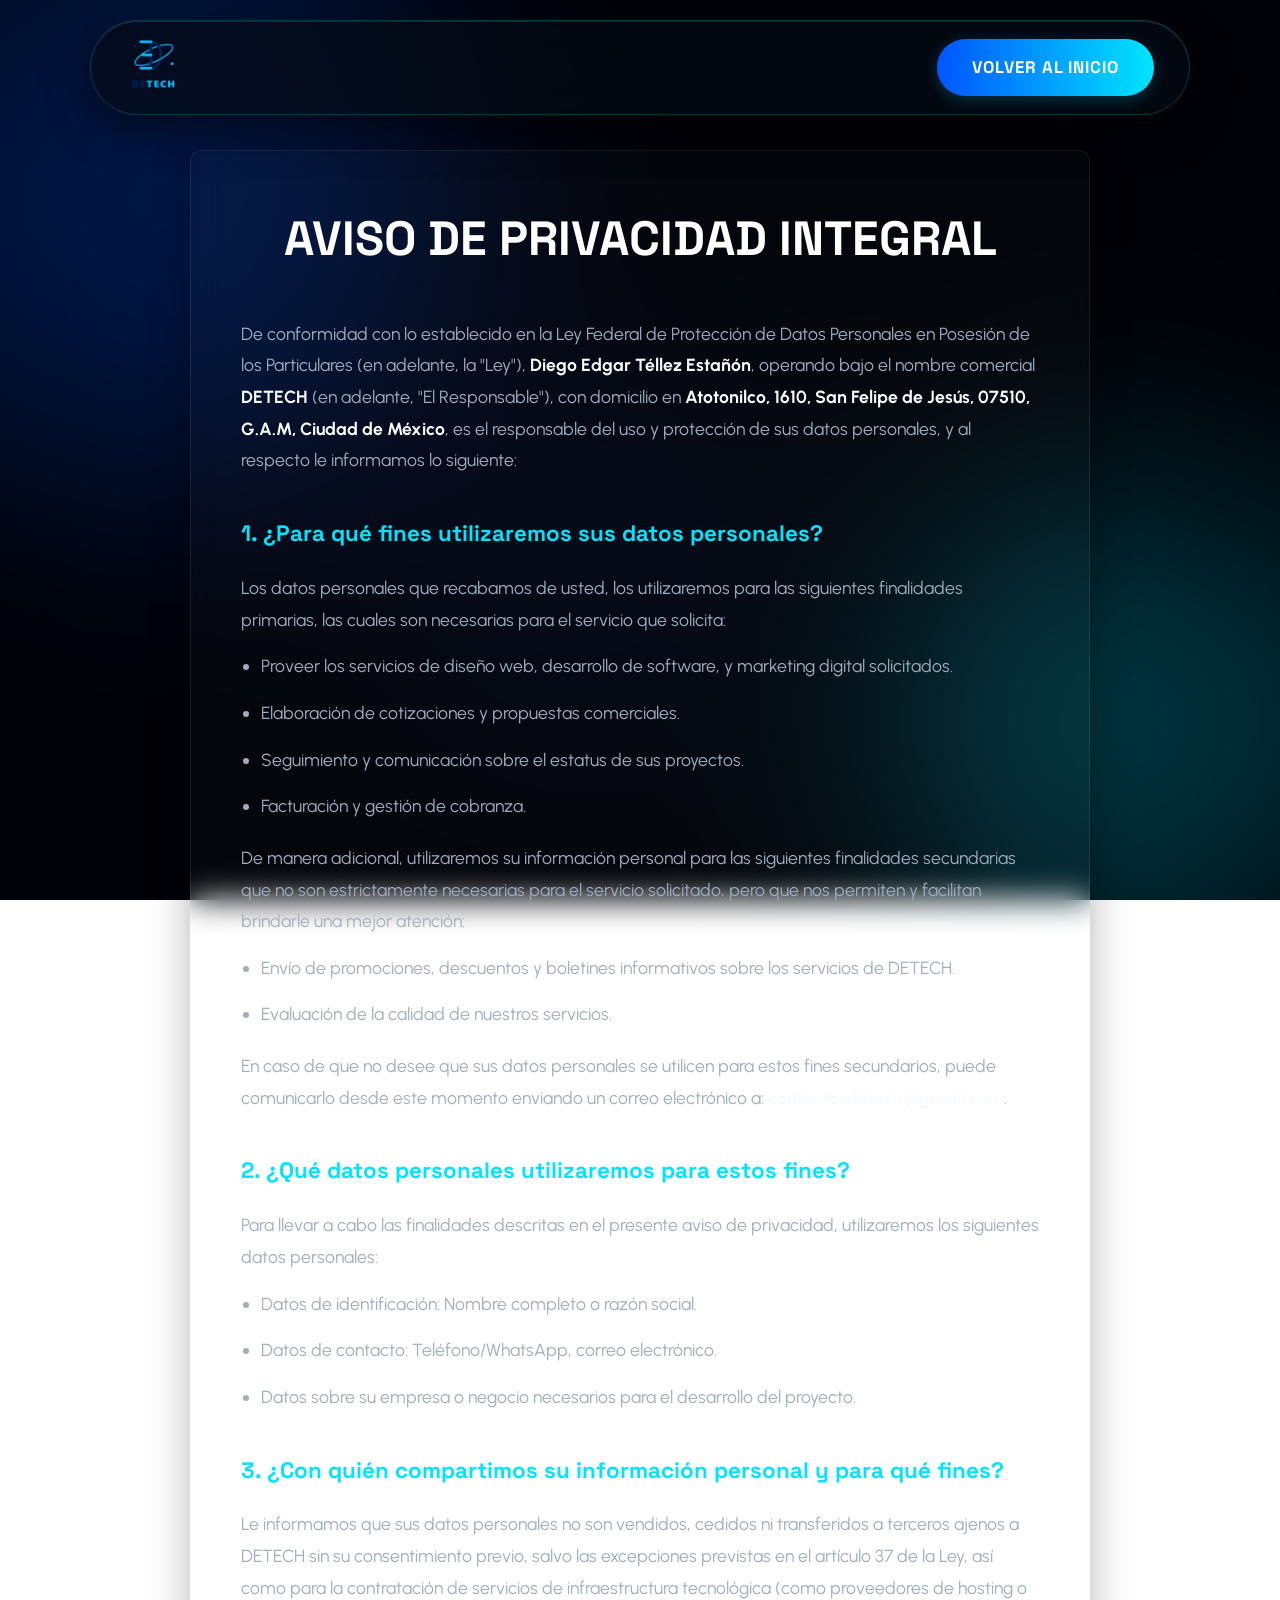
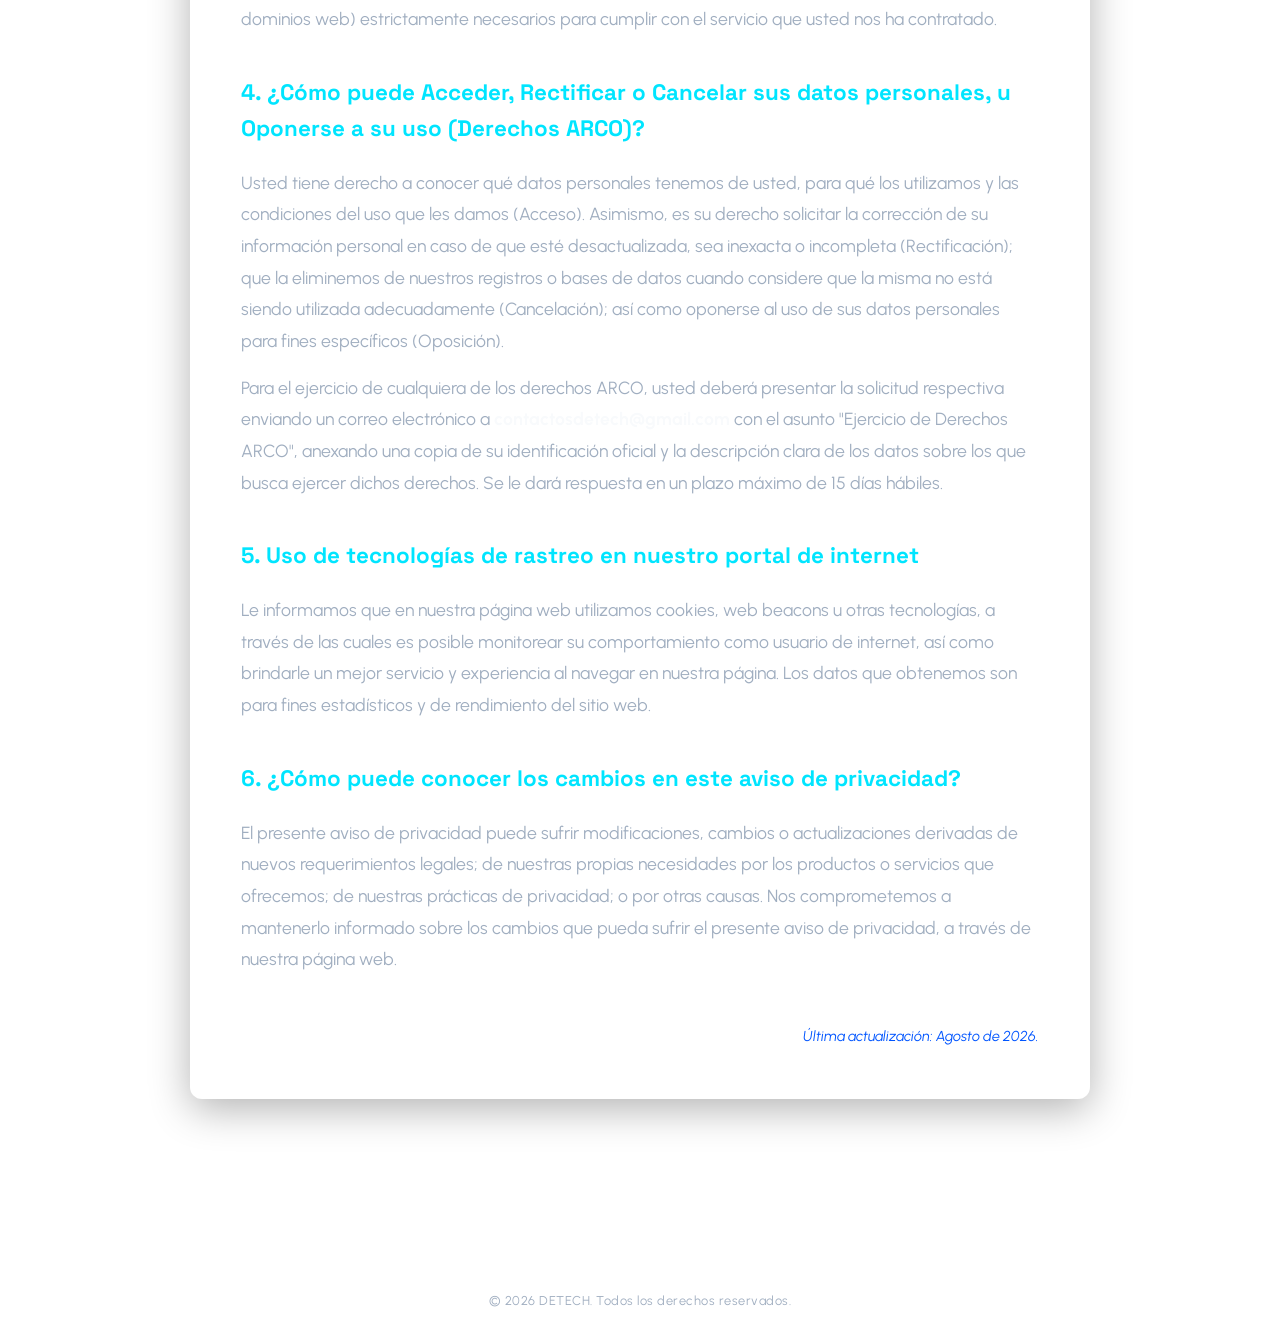
==== privacidad.html @ 60c52a2c "Aviso de Privacidad, Terminos y Condiciones" ====
<!DOCTYPE html>
<html lang="es">

<head>
    <link rel="icon" type="image/png" href="assets/favicon-32x32.png">
    <meta charset="UTF-8">
    <meta name="viewport" content="width=device-width, initial-scale=1.0, maximum-scale=1.0, user-scalable=no">
    <title>Aviso de Privacidad | DETECH</title>
    <link rel="stylesheet" href="style.css">
    <link
        href="https://fonts.googleapis.com/css2?family=JetBrains+Mono:wght@400;700&family=Space+Grotesk:wght@300;500;700&family=Urbanist:wght@300;400;600;700;800&display=swap"
        rel="stylesheet">
    <style>
        /* Estilos específicos para páginas legales para mantener el diseño limpio */
        .legal-section {
            padding: 150px 5% 100px 5%;
            min-height: 100vh;
        }

        .legal-content {
            max-width: 900px;
            margin: 0 auto;
            padding: 50px;
        }

        .legal-content h1 {
            font-size: clamp(2rem, 4vw, 3rem);
            margin-bottom: 40px;
            color: #ffffff;
            text-align: center;
        }

        .legal-content h2 {
            font-size: 1.4rem;
            color: var(--brand-cyan);
            margin-top: 40px;
            margin-bottom: 20px;
            font-family: var(--font-head);
        }

        .legal-content p,
        .legal-content li {
            font-size: 1.1rem;
            color: var(--text-muted);
            margin-bottom: 15px;
            line-height: 1.8;
        }

        .legal-content ul {
            padding-left: 20px;
            margin-bottom: 20px;
        }

        .legal-content strong {
            color: var(--text-primary);
        }

        .last-update {
            margin-top: 50px;
            font-style: italic;
            text-align: right;
            font-size: 0.9rem;
            color: var(--brand-blue);
        }
    </style>
</head>

<body>
    <!-- Fondo Global Glassmorphism Negro y Azul Neón -->
    <div class="global-glass-bg">
        <div class="glass-orb orb-1"></div>
        <div class="glass-orb orb-2"></div>
        <div class="glass-orb orb-3"></div>
    </div>
    <div class="glass-overlay"></div>

    <!-- Navegación Simplificada -->
    <header id="navbar" class="scrolled">
        <div class="nav-container">
            <a href="index.html" class="logo">
                <img src="assets/LOGO-DETECH.png" alt="DETECH Logo" id="logo-img">
            </a>
            <a href="index.html" class="btn-contact">VOLVER AL INICIO</a>
        </div>
    </header>

    <main>
        <section class="legal-section">
            <div class="legal-content glass-panel reveal active">
                <h1>AVISO DE PRIVACIDAD INTEGRAL</h1>

                <p>De conformidad con lo establecido en la Ley Federal de Protección de Datos Personales en Posesión de
                    los Particulares (en adelante, la "Ley"), <strong>Diego Edgar Téllez Estañón</strong>, operando bajo
                    el nombre comercial <strong>DETECH</strong> (en adelante, "El Responsable"), con domicilio en
                    <strong>Atotonilco, 1610, San Felipe de Jesús, 07510, G.A.M, Ciudad de México</strong>, es el
                    responsable del uso y protección de sus datos personales, y al respecto le informamos lo siguiente:
                </p>

                <h2>1. ¿Para qué fines utilizaremos sus datos personales?</h2>
                <p>Los datos personales que recabamos de usted, los utilizaremos para las siguientes finalidades
                    primarias, las cuales son necesarias para el servicio que solicita:</p>
                <ul>
                    <li>Proveer los servicios de diseño web, desarrollo de software, y marketing digital solicitados.
                    </li>
                    <li>Elaboración de cotizaciones y propuestas comerciales.</li>
                    <li>Seguimiento y comunicación sobre el estatus de sus proyectos.</li>
                    <li>Facturación y gestión de cobranza.</li>
                </ul>
                <p>De manera adicional, utilizaremos su información personal para las siguientes finalidades secundarias
                    que no son estrictamente necesarias para el servicio solicitado, pero que nos permiten y facilitan
                    brindarle una mejor atención:</p>
                <ul>
                    <li>Envío de promociones, descuentos y boletines informativos sobre los servicios de DETECH.</li>
                    <li>Evaluación de la calidad de nuestros servicios.</li>
                </ul>
                <p>En caso de que no desee que sus datos personales se utilicen para estos fines secundarios, puede
                    comunicarlo desde este momento enviando un correo electrónico a:
                    <strong>contactosdetech@gmail.com</strong>.</p>

                <h2>2. ¿Qué datos personales utilizaremos para estos fines?</h2>
                <p>Para llevar a cabo las finalidades descritas en el presente aviso de privacidad, utilizaremos los
                    siguientes datos personales:</p>
                <ul>
                    <li>Datos de identificación: Nombre completo o razón social.</li>
                    <li>Datos de contacto: Teléfono/WhatsApp, correo electrónico.</li>
                    <li>Datos sobre su empresa o negocio necesarios para el desarrollo del proyecto.</li>
                </ul>

                <h2>3. ¿Con quién compartimos su información personal y para qué fines?</h2>
                <p>Le informamos que sus datos personales no son vendidos, cedidos ni transferidos a terceros ajenos a
                    DETECH sin su consentimiento previo, salvo las excepciones previstas en el artículo 37 de la Ley,
                    así como para la contratación de servicios de infraestructura tecnológica (como proveedores de
                    hosting o dominios web) estrictamente necesarios para cumplir con el servicio que usted nos ha
                    contratado.</p>

                <h2>4. ¿Cómo puede Acceder, Rectificar o Cancelar sus datos personales, u Oponerse a su uso (Derechos
                    ARCO)?</h2>
                <p>Usted tiene derecho a conocer qué datos personales tenemos de usted, para qué los utilizamos y las
                    condiciones del uso que les damos (Acceso). Asimismo, es su derecho solicitar la corrección de su
                    información personal en caso de que esté desactualizada, sea inexacta o incompleta (Rectificación);
                    que la eliminemos de nuestros registros o bases de datos cuando considere que la misma no está
                    siendo utilizada adecuadamente (Cancelación); así como oponerse al uso de sus datos personales para
                    fines específicos (Oposición).</p>
                <p>Para el ejercicio de cualquiera de los derechos ARCO, usted deberá presentar la solicitud respectiva
                    enviando un correo electrónico a <strong>contactosdetech@gmail.com</strong> con el asunto "Ejercicio
                    de Derechos ARCO", anexando una copia de su identificación oficial y la descripción clara de los
                    datos sobre los que busca ejercer dichos derechos. Se le dará respuesta en un plazo máximo de 15
                    días hábiles.</p>

                <h2>5. Uso de tecnologías de rastreo en nuestro portal de internet</h2>
                <p>Le informamos que en nuestra página web utilizamos cookies, web beacons u otras tecnologías, a través
                    de las cuales es posible monitorear su comportamiento como usuario de internet, así como brindarle
                    un mejor servicio y experiencia al navegar en nuestra página. Los datos que obtenemos son para fines
                    estadísticos y de rendimiento del sitio web.</p>

                <h2>6. ¿Cómo puede conocer los cambios en este aviso de privacidad?</h2>
                <p>El presente aviso de privacidad puede sufrir modificaciones, cambios o actualizaciones derivadas de
                    nuevos requerimientos legales; de nuestras propias necesidades por los productos o servicios que
                    ofrecemos; de nuestras prácticas de privacidad; o por otras causas. Nos comprometemos a mantenerlo
                    informado sobre los cambios que pueda sufrir el presente aviso de privacidad, a través de nuestra
                    página web.</p>

                <div class="last-update">Última actualización: Agosto de 2026.</div>
            </div>
        </section>
    </main>

    <footer class="site-footer">
        <div class="container footer-container">
            <div class="footer-copy">
                <p>&copy; 2026 DETECH. Todos los derechos reservados.</p>
            </div>
        </div>
    </footer>
</body>

</html>
---- style.css ----
:root {
    /* Paleta */
    --bg-main: #010308;
    --bg-secondary: transparent;
    --bg-glass: rgba(5, 10, 20, 0.6);
    --brand-cyan: #00e5ff;
    --brand-blue: #0055ff;
    --text-primary: #f8fafc;
    --text-muted: #a0aec0;

    /* Tipografías Modernas y Tecnológicas */
    --font-ui: 'Urbanist', system-ui, sans-serif;
    --font-head: 'Space Grotesk', sans-serif;
    --font-code: 'JetBrains Mono', monospace;

    --ease-out-expo: cubic-bezier(0.16, 1, 0.3, 1);
}

* {
    margin: 0;
    padding: 0;
    box-sizing: border-box;
}

html {
    scroll-behavior: smooth;
    overflow-x: hidden;
}

body {
    background-color: transparent;
    color: var(--text-primary);
    font-family: var(--font-ui);
    font-weight: 400;
    line-height: 1.6;
    overflow-x: hidden;
    width: 100vw;
    max-width: 100%;
}

/* Tipografía de Encabezados */
h1,
h2,
h3,
.nav-links a,
.btn-contact,
.logo,
.badge,
.stat-number {
    font-family: var(--font-head);
}

/* =========================================
   FONDO GLOBAL GLASSMORPHISM NEÓN
   ========================================= */
.global-glass-bg {
    position: fixed;
    top: 0;
    left: 0;
    width: 100vw;
    height: 100vh;
    background-color: #010308;
    z-index: -2;
    overflow: hidden;
}

.glass-orb {
    position: absolute;
    border-radius: 50%;
    filter: blur(120px);
    opacity: 0.5;
    animation: orbFloat 15s infinite alternate ease-in-out;
}

.orb-1 {
    width: 45vw;
    height: 45vw;
    background-color: var(--brand-blue);
    top: -10%;
    left: -10%;
}

.orb-2 {
    width: 35vw;
    height: 35vw;
    background-color: var(--brand-cyan);
    bottom: -5%;
    right: -5%;
    animation-delay: -5s;
}

.orb-3 {
    width: 30vw;
    height: 30vw;
    background-color: #001a4d;
    top: 40%;
    left: 30%;
    animation-delay: -10s;
}

@keyframes orbFloat {
    0% {
        transform: translate(0, 0) scale(1);
    }

    100% {
        transform: translate(15%, 15%) scale(1.1);
    }
}

.glass-overlay {
    position: fixed;
    inset: 0;
    background: rgba(1, 3, 8, 0.5);
    backdrop-filter: blur(40px);
    -webkit-backdrop-filter: blur(40px);
    z-index: -1;
}

/* Layout Compacto */
.container {
    width: 100%;
    max-width: 1100px;
    margin: 0 auto;
    padding: 0 5%;
}

.section-padding {
    padding: clamp(60px, 8vw, 100px) 0;
}

/* Tipografía Útiles */
.text-gradient {
    background: linear-gradient(135deg, #ffffff, var(--brand-cyan));
    -webkit-background-clip: text;
    background-clip: text;
    -webkit-text-fill-color: transparent;
}

.section-title {
    font-size: clamp(2rem, 4.5vw, 3rem);
    font-weight: 700;
    text-align: center;
    margin-bottom: clamp(1rem, 4vw, 2rem);
    letter-spacing: -1px;
    line-height: 1.1;
}

.section-title.left-align {
    text-align: left;
}

.lead-text {
    font-size: clamp(1rem, 1.5vw, 1.15rem);
    color: var(--text-muted);
    margin-bottom: 1.5rem;
}

/* Panel de Cristal */
.glass-panel {
    background: rgba(255, 255, 255, 0.02);
    backdrop-filter: blur(16px);
    -webkit-backdrop-filter: blur(16px);
    border: 1px solid rgba(255, 255, 255, 0.08);
    box-shadow: 0 10px 40px rgba(0, 0, 0, 0.3);
    border-radius: 12px;
}

/* =========================================
   NAVEGACIÓN (Ajustado para mayor tamaño)
   ========================================= */
header {
    position: fixed;
    top: 0;
    left: 0;
    width: 100%;
    padding: 35px 0;
    z-index: 1000;
    transition: all 0.4s var(--ease-out-expo);
    pointer-events: none;
}

.nav-container {
    pointer-events: auto;
    display: flex;
    justify-content: space-between;
    align-items: center;
    width: 90%;
    max-width: 1300px;
    margin: 0 auto;
    transition: all 0.4s var(--ease-out-expo);
    border-radius: 60px;
    padding: 10px 30px;
    background: transparent;
    border: 1px solid transparent;
}

.logo img {
    height: clamp(35px, 5vw, 55px);
    transition: height 0.3s;
    z-index: 1001;
    position: relative;
}

.nav-menu {
    display: flex;
    align-items: center;
}

.nav-links {
    display: flex;
    gap: clamp(25px, 3.5vw, 50px);
    list-style: none;
}

.nav-links a {
    color: var(--text-primary);
    text-decoration: none;
    font-size: 1.1rem;
    font-weight: 600;
    letter-spacing: 1.5px;
    position: relative;
    padding: 5px 0;
    transition: color 0.3s;
    text-transform: uppercase;
}

.nav-links a:hover {
    color: var(--brand-cyan);
}

.nav-links a::after {
    content: '';
    position: absolute;
    bottom: 0;
    left: 0;
    width: 0;
    height: 2px;
    background: var(--brand-cyan);
    transition: width 0.3s ease;
    box-shadow: 0 0 10px var(--brand-cyan);
}

.nav-links a:hover::after {
    width: 100%;
}

.btn-contact {
    background: linear-gradient(90deg, var(--brand-blue), var(--brand-cyan));
    color: #fff;
    padding: 15px 35px;
    border-radius: 50px;
    text-decoration: none;
    font-weight: 700;
    font-size: 1.05rem;
    letter-spacing: 1px;
    transition: transform 0.3s, box-shadow 0.3s;
    box-shadow: 0 4px 15px rgba(0, 229, 255, 0.2);
}

.btn-contact:hover {
    transform: translateY(-3px);
    box-shadow: 0 8px 25px rgba(0, 229, 255, 0.4);
}

.menu-toggle {
    display: none;
    cursor: pointer;
    z-index: 1001;
    flex-direction: column;
    gap: 6px;
    padding: 10px;
}

.menu-toggle .bar {
    width: 28px;
    height: 3px;
    background-color: var(--text-primary);
    transition: 0.3s;
    border-radius: 2px;
}

.mobile-only {
    display: none;
}

.desktop-only {
    display: inline-block;
}

header.scrolled {
    padding: 20px 0;
}

header.scrolled .nav-container {
    background: rgba(5, 10, 20, 0.7);
    backdrop-filter: blur(25px);
    -webkit-backdrop-filter: blur(25px);
    border: 1px solid rgba(0, 229, 255, 0.2);
    padding: 15px 35px;
    width: 90%;
    max-width: 1100px;
    box-shadow: 0 15px 40px rgba(0, 0, 0, 0.5), inset 0 1px 0 rgba(255, 255, 255, 0.1);
}

/* =========================================
   INICIO / HERO
   ========================================= */
.hero-section {
    position: relative;
    min-height: 95vh;
    display: flex;
    align-items: center;
    padding: 180px 5% 80px 5%;
}

.hero-content {
    position: relative;
    z-index: 3;
    width: 100%;
    max-width: 1200px;
    margin: 0 auto 0 8%;
    text-align: left;
}

.badge {
    display: inline-flex;
    align-items: center;
    gap: 10px;
    padding: 10px 24px;
    border: 1px solid rgba(0, 229, 255, 0.3);
    border-radius: 50px;
    font-size: 1rem;
    font-weight: 600;
    letter-spacing: 2px;
    text-transform: uppercase;
    color: var(--text-primary);
    margin-bottom: 35px;
    background: rgba(0, 229, 255, 0.05);
    backdrop-filter: blur(10px);
}

.pulse-dot {
    width: 10px;
    height: 10px;
    background-color: var(--brand-cyan);
    border-radius: 50%;
    box-shadow: 0 0 12px var(--brand-cyan);
    animation: pulse 2s infinite;
}

@keyframes pulse {
    0% {
        opacity: 1;
        transform: scale(1);
    }

    50% {
        opacity: 0.4;
        transform: scale(1.5);
    }

    100% {
        opacity: 1;
        transform: scale(1);
    }
}

.hero-content h1 {
    font-size: clamp(3.5rem, 8vw, 7.5rem);
    font-weight: 700;
    margin-bottom: 40px;
    color: #ffffff;
    text-shadow: 0 10px 30px rgba(0, 0, 0, 1);
    line-height: 1.05;
    letter-spacing: -2px;
}

.text-neon {
    color: var(--brand-cyan);
    text-shadow: 0 0 15px rgba(0, 229, 255, 0.6), 0 0 35px rgba(0, 229, 255, 0.4);
    font-weight: 800;
}

.terminal-prompt {
    font-family: var(--font-code);
    font-size: clamp(1.1rem, 3vw, 1.4rem);
    color: var(--text-primary);
    padding: 20px 30px;
    display: inline-block;
    max-width: 100%;
}

.prompt-arrow {
    color: var(--brand-cyan);
    margin-right: 10px;
    font-weight: bold;
}

.cursor-blink {
    color: var(--brand-cyan);
    animation: blink 1s step-end infinite;
}

@keyframes blink {
    50% {
        opacity: 0;
    }
}

/* =========================================
   DISEÑO DIVIDIDO (PERFIL) MODIFICADO
   ========================================= */
.split-layout {
    display: grid;
    grid-template-columns: 1fr 1fr;
    gap: clamp(30px, 5vw, 50px);
    align-items: center;
}

.relative-z {
    position: relative;
    z-index: 2;
}

.stats-grid {
    display: flex;
    gap: clamp(15px, 3vw, 25px);
    margin-top: 25px;
    flex-wrap: wrap;
}

.stat-box {
    padding: 20px 25px;
    flex: 1;
    min-width: 200px;
    display: flex;
    flex-direction: column;
    align-items: flex-start;
    transition: border-color 0.3s, background 0.3s, transform 0.3s;
    position: relative;
    overflow: hidden;
}

.stat-box:hover {
    border-color: rgba(0, 229, 255, 0.5);
    background: rgba(0, 229, 255, 0.05);
    transform: translateY(-5px);
}

.stat-icon {
    color: var(--brand-cyan);
    margin-bottom: 12px;
    padding: 10px;
    background: rgba(0, 229, 255, 0.1);
    border-radius: 8px;
    display: inline-flex;
}

.stat-number {
    font-size: clamp(1.2rem, 3vw, 1.5rem);
    font-weight: 700;
    color: #ffffff;
    margin-bottom: 6px;
}

.stat-label {
    font-size: 0.85rem;
    color: var(--text-muted);
    font-weight: 500;
    line-height: 1.4;
}

/* LOGO INTERACTIVO */
.logo-interactive-wrapper {
    position: relative;
    width: 100%;
    aspect-ratio: 1;
    max-width: 450px;
    margin: 0 auto;
    display: flex;
    justify-content: center;
    align-items: center;
    perspective: 1000px;
}

.hologram-glow {
    position: absolute;
    width: 60%;
    height: 60%;
    background: radial-gradient(circle, rgba(0, 229, 255, 0.4) 0%, rgba(0, 85, 255, 0.1) 40%, transparent 70%);
    filter: blur(40px);
    z-index: 0;
    animation: pulseGlow 4s ease-in-out infinite alternate;
}

@keyframes pulseGlow {
    0% {
        transform: scale(1);
        opacity: 0.5;
    }

    100% {
        transform: scale(1.3);
        opacity: 0.8;
    }
}

.orbit-container {
    position: absolute;
    width: 100%;
    height: 100%;
    z-index: 1;
    pointer-events: none;
}

.orbit-ring {
    position: absolute;
    top: 50%;
    left: 50%;
    border-radius: 50%;
    transform: translate(-50%, -50%);
    border: 1px dashed rgba(0, 229, 255, 0.2);
}

.ring-1 {
    width: 70%;
    height: 70%;
    border-top: 2px solid var(--brand-cyan);
    border-bottom: 2px solid var(--brand-blue);
    animation: spin 15s linear infinite;
}

.ring-2 {
    width: 85%;
    height: 85%;
    border-left: 1px solid rgba(0, 229, 255, 0.5);
    border-right: 1px solid rgba(0, 85, 255, 0.5);
    animation: spin-reverse 20s linear infinite;
}

.ring-3 {
    width: 100%;
    height: 100%;
    border-top: 1px dashed var(--brand-cyan);
    animation: spin 25s linear infinite;
    opacity: 0.5;
}

@keyframes spin {
    100% {
        transform: translate(-50%, -50%) rotate(360deg);
    }
}

@keyframes spin-reverse {
    100% {
        transform: translate(-50%, -50%) rotate(-360deg);
    }
}

.interactive-logo {
    position: relative;
    width: 60%;
    height: 60%;
    z-index: 3;
    border-radius: 50%;
    display: flex;
    justify-content: center;
    align-items: center;
    overflow: hidden;
    transition: transform 0.1s ease-out;
    transform-style: preserve-3d;
    cursor: crosshair;
}

.motor-logo {
    width: 100%;
    height: 100%;
    object-fit: contain;
    mix-blend-mode: screen;
    filter: drop-shadow(0 0 15px rgba(0, 229, 255, 0.4));
    transform: translateZ(30px);
    animation: float 6s ease-in-out infinite;
}

@keyframes float {

    0%,
    100% {
        transform: translateZ(30px) translateY(0px);
    }

    50% {
        transform: translateZ(30px) translateY(-10px);
    }
}

.scan-line {
    position: absolute;
    top: 0;
    left: 0;
    width: 100%;
    height: 15%;
    background: linear-gradient(to bottom, transparent, rgba(0, 229, 255, 0.3), transparent);
    z-index: 4;
    animation: scan 3s linear infinite;
    pointer-events: none;
    transform: translateZ(40px);
}

@keyframes scan {
    0% {
        top: -20%;
        opacity: 0;
    }

    20%,
    80% {
        opacity: 1;
    }

    100% {
        top: 100%;
        opacity: 0;
    }
}

.tech-labels {
    position: absolute;
    width: 100%;
    height: 100%;
    top: 0;
    left: 0;
    pointer-events: none;
    z-index: 5;
}

.tech-label {
    position: absolute;
    font-family: var(--font-code);
    font-size: 0.65rem;
    color: var(--brand-cyan);
    background: rgba(0, 229, 255, 0.1);
    padding: 4px 8px;
    border: 1px solid rgba(0, 229, 255, 0.3);
    border-radius: 4px;
    backdrop-filter: blur(4px);
    letter-spacing: 1px;
}

/* =========================================
   SERVICIOS
   ========================================= */
.services-list {
    display: flex;
    flex-direction: column;
    gap: 40px;
    margin-top: 50px;
}

.service-row {
    display: flex;
    flex-direction: row;
    width: 100%;
    min-height: 400px;
    border-radius: 20px;
    overflow: hidden;
    transition: transform 0.4s ease, border-color 0.4s, box-shadow 0.4s;
    background: rgba(255, 255, 255, 0.02);
}

.service-row.reverse {
    flex-direction: row-reverse;
}

.service-row:hover {
    transform: translateY(-8px);
    border-color: rgba(0, 229, 255, 0.5);
    box-shadow: 0 20px 50px rgba(0, 229, 255, 0.15);
}

.service-img {
    width: 50%;
    background-size: cover;
    background-position: center;
    transition: transform 0.6s cubic-bezier(0.16, 1, 0.3, 1);
}

.service-row:hover .service-img {
    transform: scale(1.08);
}

.service-content {
    width: 50%;
    padding: 60px;
    display: flex;
    flex-direction: column;
    justify-content: center;
    background: rgba(1, 3, 8, 0.6);
    z-index: 1;
}

.service-content .icon-wrapper {
    width: 55px;
    height: 55px;
    background: rgba(255, 255, 255, 0.05);
    border-radius: 14px;
    display: flex;
    align-items: center;
    justify-content: center;
    margin-bottom: 25px;
    border: 1px solid rgba(255, 255, 255, 0.1);
    color: var(--brand-cyan);
    transition: all 0.4s;
}

.service-row:hover .icon-wrapper {
    background: rgba(0, 229, 255, 0.1);
    border-color: var(--brand-cyan);
    transform: scale(1.1);
}

.service-content h3 {
    font-size: clamp(1.6rem, 2.8vw, 2.2rem);
    font-weight: 700;
    margin-bottom: 15px;
    letter-spacing: -0.5px;
}

.service-content p {
    font-size: clamp(1rem, 1.2vw, 1.15rem);
    color: var(--text-muted);
    line-height: 1.7;
    font-weight: 400;
}

/* =========================================
   PROYECTOS
   ========================================= */
.marquee-container {
    width: 100%;
    overflow: hidden;
    position: relative;
    padding: 20px 0;
}

.marquee-container::before,
.marquee-container::after {
    content: '';
    position: absolute;
    top: 0;
    width: 100px;
    height: 100%;
    z-index: 2;
    pointer-events: none;
}

.marquee-container::before {
    left: 0;
    background: linear-gradient(to right, #010308, transparent);
}

.marquee-container::after {
    right: 0;
    background: linear-gradient(to left, #010308, transparent);
}

.marquee-track {
    display: flex;
    width: max-content;
    animation: scroll-horizontal 40s linear infinite;
}

.marquee-track:hover {
    animation-play-state: paused;
}

.project-item {
    width: clamp(400px, 45vw, 700px);
    aspect-ratio: 16/9;
    margin: 0 15px;
    border-radius: 16px;
    position: relative;
    display: block;
    overflow: hidden;
    border: 1px solid rgba(255, 255, 255, 0.1);
}

.project-item img {
    width: 100%;
    height: 100%;
    object-fit: cover;
    transition: transform 0.6s var(--ease-out-expo), filter 0.6s;
    filter: grayscale(40%) brightness(0.7);
}

.project-glow {
    position: absolute;
    inset: 0;
    box-shadow: inset 0 0 30px rgba(0, 229, 255, 0);
    z-index: 1;
    transition: box-shadow 0.3s, border 0.3s;
}

.project-item:hover img {
    transform: scale(1.05);
    filter: grayscale(0%) brightness(1.1);
}

.project-item:hover .project-glow {
    box-shadow: inset 0 0 60px rgba(0, 229, 255, 0.5);
    border: 2px solid rgba(0, 229, 255, 0.8);
}

@keyframes scroll-horizontal {
    0% {
        transform: translateX(0);
    }

    100% {
        transform: translateX(calc(-50% - 15px));
    }
}

/* =========================================
   CONTACTO Y REDES SOCIALES TECH
   ========================================= */
.social-links {
    display: flex;
    gap: 15px;
    flex-wrap: wrap;
    margin-bottom: 30px;
}

.social-links a {
    display: flex;
    align-items: center;
    justify-content: center;
    width: 55px;
    height: 55px;
    color: var(--text-primary);
    background: rgba(255, 255, 255, 0.02);
    border: 1px solid rgba(255, 255, 255, 0.1);
    border-radius: 50%;
    transition: all 0.4s var(--ease-out-expo);
}

.social-links a svg {
    width: 24px;
    height: 24px;
    transition: transform 0.4s, stroke 0.4s;
}

.social-links a:hover {
    border-color: var(--brand-cyan);
    background: rgba(0, 229, 255, 0.1);
    color: var(--brand-cyan);
    box-shadow: 0 0 20px rgba(0, 229, 255, 0.25);
    transform: translateY(-5px);
}

.social-links a:hover svg {
    transform: scale(1.15);
}

.whatsapp-action-panel {
    display: flex;
    align-items: center;
    justify-content: center;
    padding: clamp(30px, 5vw, 50px);
}

.glowing-btn {
    position: relative;
    padding: 18px 25px;
    background: transparent;
    color: var(--brand-cyan);
    border: 1px solid var(--brand-cyan);
    border-radius: 10px;
    font-family: var(--font-head);
    font-weight: 700;
    font-size: 1.1rem;
    cursor: pointer;
    overflow: hidden;
    transition: color 0.3s ease;
    width: 100%;
    max-width: 320px;
    box-shadow: 0 0 15px rgba(0, 229, 255, 0.15);
}

.glowing-btn::before {
    content: '';
    position: absolute;
    top: 0;
    left: -100%;
    width: 100%;
    height: 100%;
    background: var(--brand-cyan);
    transition: left 0.3s var(--ease-out-expo);
    z-index: -1;
}

.glowing-btn:hover {
    color: var(--bg-main);
    box-shadow: 0 0 25px rgba(0, 229, 255, 0.5);
}

.glowing-btn:hover::before {
    left: 0;
}

.glowing-btn span {
    position: relative;
    z-index: 1;
    letter-spacing: 1px;
}

/* =========================================
   CONTENEDOR WHATSAPP ANIMADO
   ========================================= */
.wa-container {
    position: fixed;
    bottom: 30px;
    right: 30px;
    z-index: 1000;
    display: flex;
    align-items: center;
    gap: 15px;
}

.wa-message {
    font-family: var(--font-ui);
    background: rgba(10, 15, 30, 0.9);
    backdrop-filter: blur(10px);
    -webkit-backdrop-filter: blur(10px);
    border: 1px solid rgba(0, 229, 255, 0.4);
    color: #fff;
    padding: 10px 18px;
    border-radius: 20px;
    font-size: 0.95rem;
    font-weight: 500;
    box-shadow: 0 5px 20px rgba(0, 229, 255, 0.2);
    animation: floatMessage 3s ease-in-out infinite;
    pointer-events: none;
}

.wa-message::after {
    content: '';
    position: absolute;
    right: -6px;
    top: 50%;
    transform: translateY(-50%);
    border-width: 6px 0 6px 6px;
    border-style: solid;
    border-color: transparent transparent transparent rgba(0, 229, 255, 0.4);
}

@keyframes floatMessage {

    0%,
    100% {
        transform: translateY(0);
    }

    50% {
        transform: translateY(-5px);
    }
}

.floating-wa {
    width: 65px;
    height: 65px;
    background-color: #000;
    color: #fff;
    border: 2px solid #fff;
    border-radius: 50%;
    display: flex;
    align-items: center;
    justify-content: center;
    box-shadow: 0 0 15px rgba(0, 229, 255, 0.5);
    transition: all 0.3s var(--ease-out-expo);
    animation: glowPulse 2s infinite, shake 6s infinite;
}

.floating-wa svg {
    width: 35px;
    height: 35px;
    transition: transform 0.3s;
}

.floating-wa:hover {
    background-color: #111;
    border-color: var(--brand-cyan);
    color: var(--brand-cyan);
    transform: scale(1.1);
    animation: none;
    box-shadow: 0 0 30px rgba(0, 229, 255, 0.8);
}

.floating-wa:hover svg {
    transform: scale(1.1);
}

@keyframes glowPulse {
    0% {
        box-shadow: 0 0 0 0 rgba(0, 229, 255, 0.6);
    }

    70% {
        box-shadow: 0 0 0 15px rgba(0, 229, 255, 0);
    }

    100% {
        box-shadow: 0 0 0 0 rgba(0, 229, 255, 0);
    }
}

@keyframes shake {

    0%,
    90% {
        transform: rotate(0deg);
    }

    92% {
        transform: rotate(15deg);
    }

    94% {
        transform: rotate(-15deg);
    }

    96% {
        transform: rotate(10deg);
    }

    98% {
        transform: rotate(-10deg);
    }

    100% {
        transform: rotate(0deg);
    }
}

/* ANIMACIONES GLOBALES */
.reveal {
    opacity: 0;
    transform: translateY(20px);
    transition: opacity 0.6s ease, transform 0.6s var(--ease-out-expo);
}

.reveal.active {
    opacity: 1;
    transform: translateY(0);
}

.delay-1 {
    transition-delay: 0.15s;
}

/* =========================================
   MEDIA QUERIES
   ========================================= */
@media (max-width: 900px) {
    .orb-1 {
        width: 90vw;
        height: 90vw;
        top: 5%;
        left: -20%;
        filter: blur(70px);
        opacity: 0.65;
    }

    .orb-2 {
        width: 85vw;
        height: 85vw;
        bottom: 5%;
        right: -20%;
        filter: blur(70px);
        opacity: 0.65;
    }

    .orb-3 {
        width: 75vw;
        height: 75vw;
        top: 45%;
        left: 10%;
        filter: blur(60px);
        opacity: 0.6;
    }

    .glass-overlay {
        backdrop-filter: blur(25px);
        -webkit-backdrop-filter: blur(25px);
        background: rgba(1, 3, 8, 0.65);
    }

    .split-layout {
        grid-template-columns: 1fr;
        gap: 40px;
    }

    .hero-content {
        margin: 0 auto;
        text-align: center;
    }

    .section-title.left-align {
        text-align: center;
    }

    .stats-grid {
        justify-content: center;
    }

    .menu-toggle {
        display: flex;
    }

    .desktop-only {
        display: none;
    }

    .mobile-only {
        display: block;
        text-align: center;
        margin-top: 15px;
        width: 100%;
        font-size: 1.1rem;
    }

    header {
        padding: 15px 0;
    }

    header .nav-container,
    header.scrolled .nav-container {
        width: 95%;
        border-radius: 50px;
        padding: 15px 25px;
    }

    .nav-menu {
        position: absolute;
        top: calc(100% + 15px);
        left: 0;
        width: 100%;
        background: rgba(5, 10, 20, 0.95);
        backdrop-filter: blur(25px);
        -webkit-backdrop-filter: blur(25px);
        flex-direction: column;
        padding: 35px 5%;
        border: 1px solid rgba(0, 229, 255, 0.15);
        border-radius: 20px;
        box-shadow: 0 20px 50px rgba(0, 0, 0, 0.8);
        transform: translateY(-20px);
        opacity: 0;
        visibility: hidden;
        transition: all 0.3s ease;
        z-index: 999;
    }

    .nav-menu.active {
        transform: translateY(0);
        opacity: 1;
        visibility: visible;
    }

    .nav-links {
        flex-direction: column;
        text-align: center;
        gap: 25px;
        font-size: 1.2rem;
    }

    .menu-toggle.active .bar:nth-child(1) {
        transform: translateY(9px) rotate(45deg);
    }

    .menu-toggle.active .bar:nth-child(2) {
        opacity: 0;
    }

    .menu-toggle.active .bar:nth-child(3) {
        transform: translateY(-9px) rotate(-45deg);
    }

    .service-row,
    .service-row.reverse {
        flex-direction: column;
        height: auto;
    }

    .service-img {
        width: 100%;
        height: 250px;
    }

    .service-content {
        width: 100%;
        padding: 40px 25px;
        align-items: center;
        text-align: center;
    }

    .social-links {
        justify-content: center;
    }

    .wa-container {
        bottom: 20px;
        right: 20px;
        flex-direction: column;
        align-items: flex-end;
        gap: 10px;
    }

    .wa-message::after {
        right: 20px;
        top: 100%;
        border-width: 6px 6px 0 6px;
        border-color: rgba(0, 229, 255, 0.4) transparent transparent transparent;
        transform: none;
    }
}

/* FOOTER */
.site-footer {
    border-top: 1px solid rgba(255, 255, 255, 0.05);
    padding: 60px 0 30px 0;
    position: relative;
    z-index: 10;
}

.footer-container {
    display: flex;
    flex-direction: column;
    align-items: center;
    gap: 40px;
}

.footer-socials {
    display: flex;
    flex-wrap: wrap;
    justify-content: center;
    gap: 20px;
    width: 100%;
}

.social-item {
    display: flex;
    align-items: center;
    gap: 12px;
    color: var(--text-muted);
    font-family: var(--font-head);
    text-decoration: none;
    font-size: 0.95rem;
    font-weight: 500;
    padding: 12px 24px;
    background: rgba(255, 255, 255, 0.02);
    border: 1px solid rgba(255, 255, 255, 0.05);
    border-radius: 50px;
    transition: all 0.3s ease;
}

.social-item svg {
    width: 22px;
    height: 22px;
    transition: stroke 0.3s ease, transform 0.3s ease;
}

.social-item:hover {
    color: var(--brand-cyan);
    border-color: rgba(0, 229, 255, 0.3);
    background: rgba(0, 229, 255, 0.05);
    box-shadow: 0 0 15px rgba(0, 229, 255, 0.15);
    transform: translateY(-4px);
}

.social-item:hover svg {
    stroke: var(--brand-cyan);
    transform: scale(1.1);
}

.footer-copy {
    text-align: center;
    border-top: 1px solid rgba(255, 255, 255, 0.05);
    width: 100%;
    padding-top: 30px;
}

.footer-copy p {
    font-size: 0.8rem;
    color: var(--text-muted);
    font-family: var(--font-ui);
    letter-spacing: 0.5px;
}

@media (max-width: 768px) {
    .footer-socials {
        flex-direction: column;
        align-items: center;
    }

    .social-item {
        width: 100%;
        max-width: 320px;
        justify-content: center;
    }
}
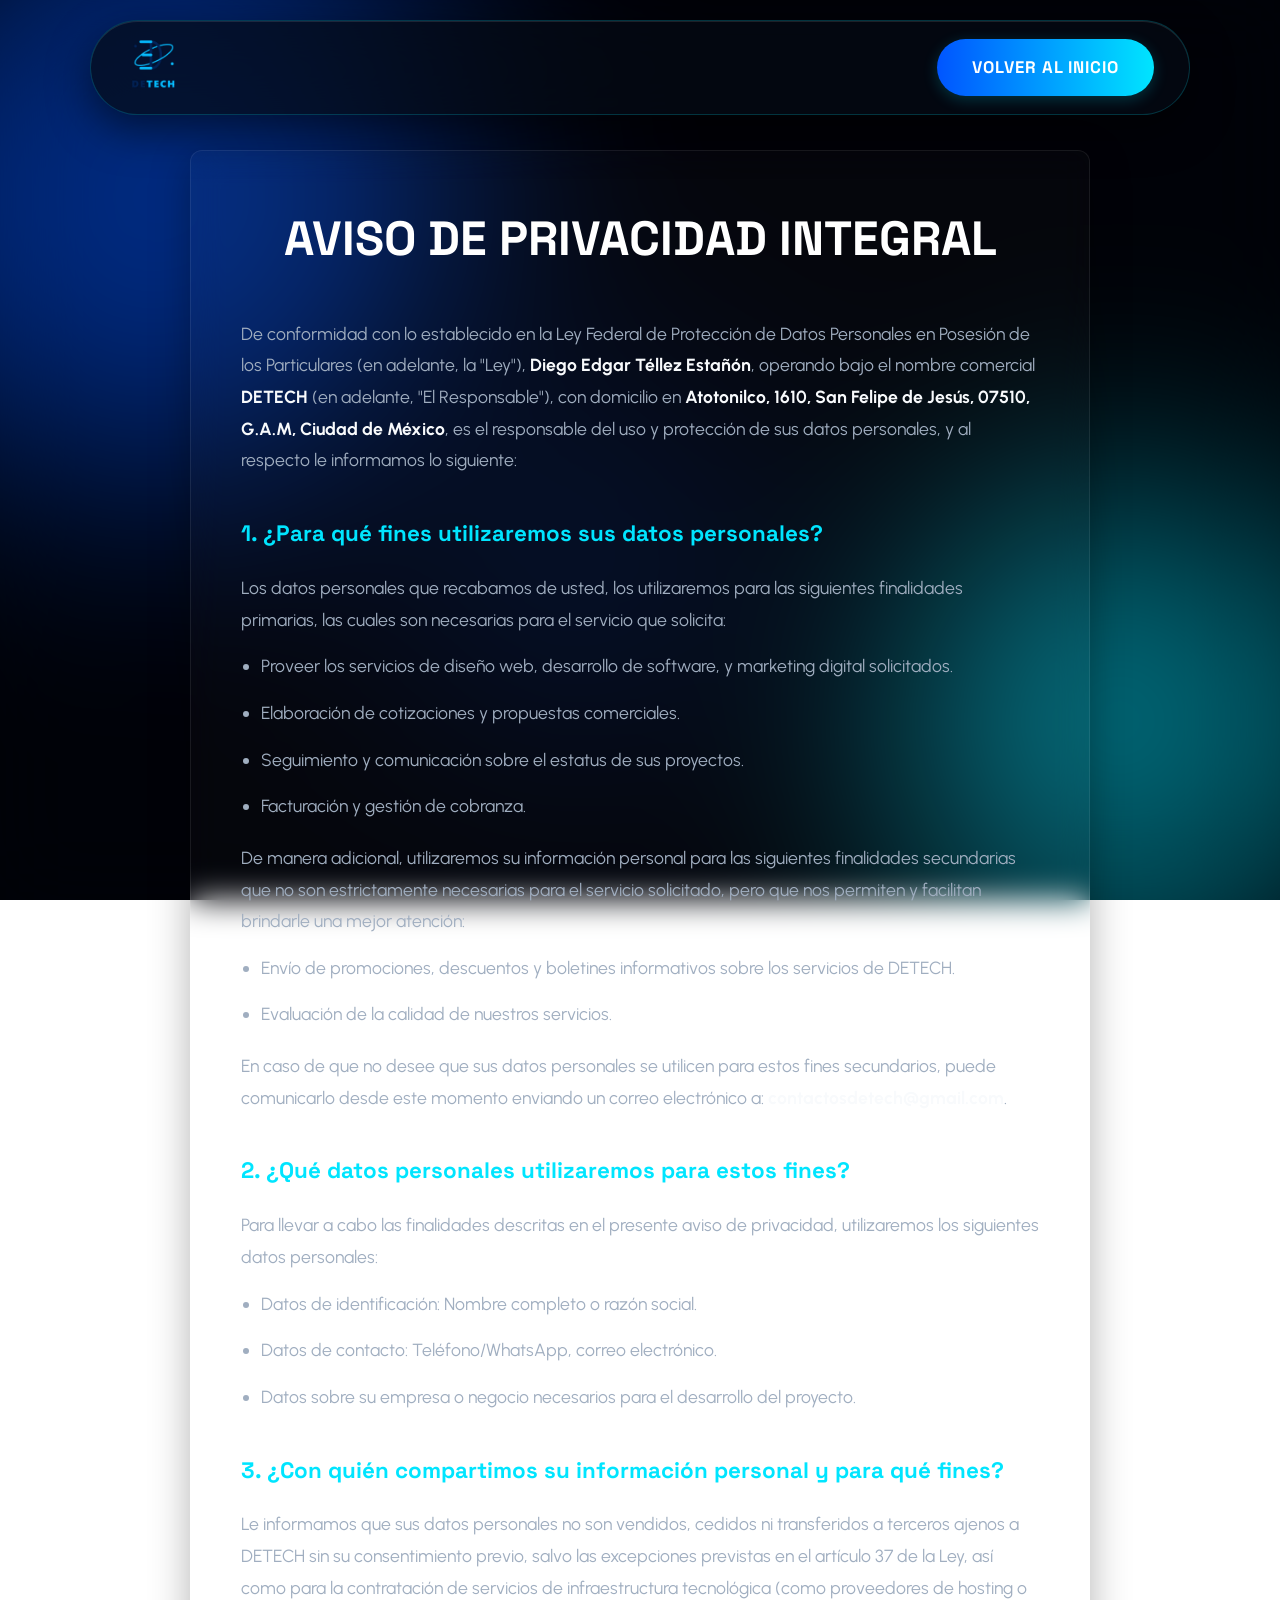
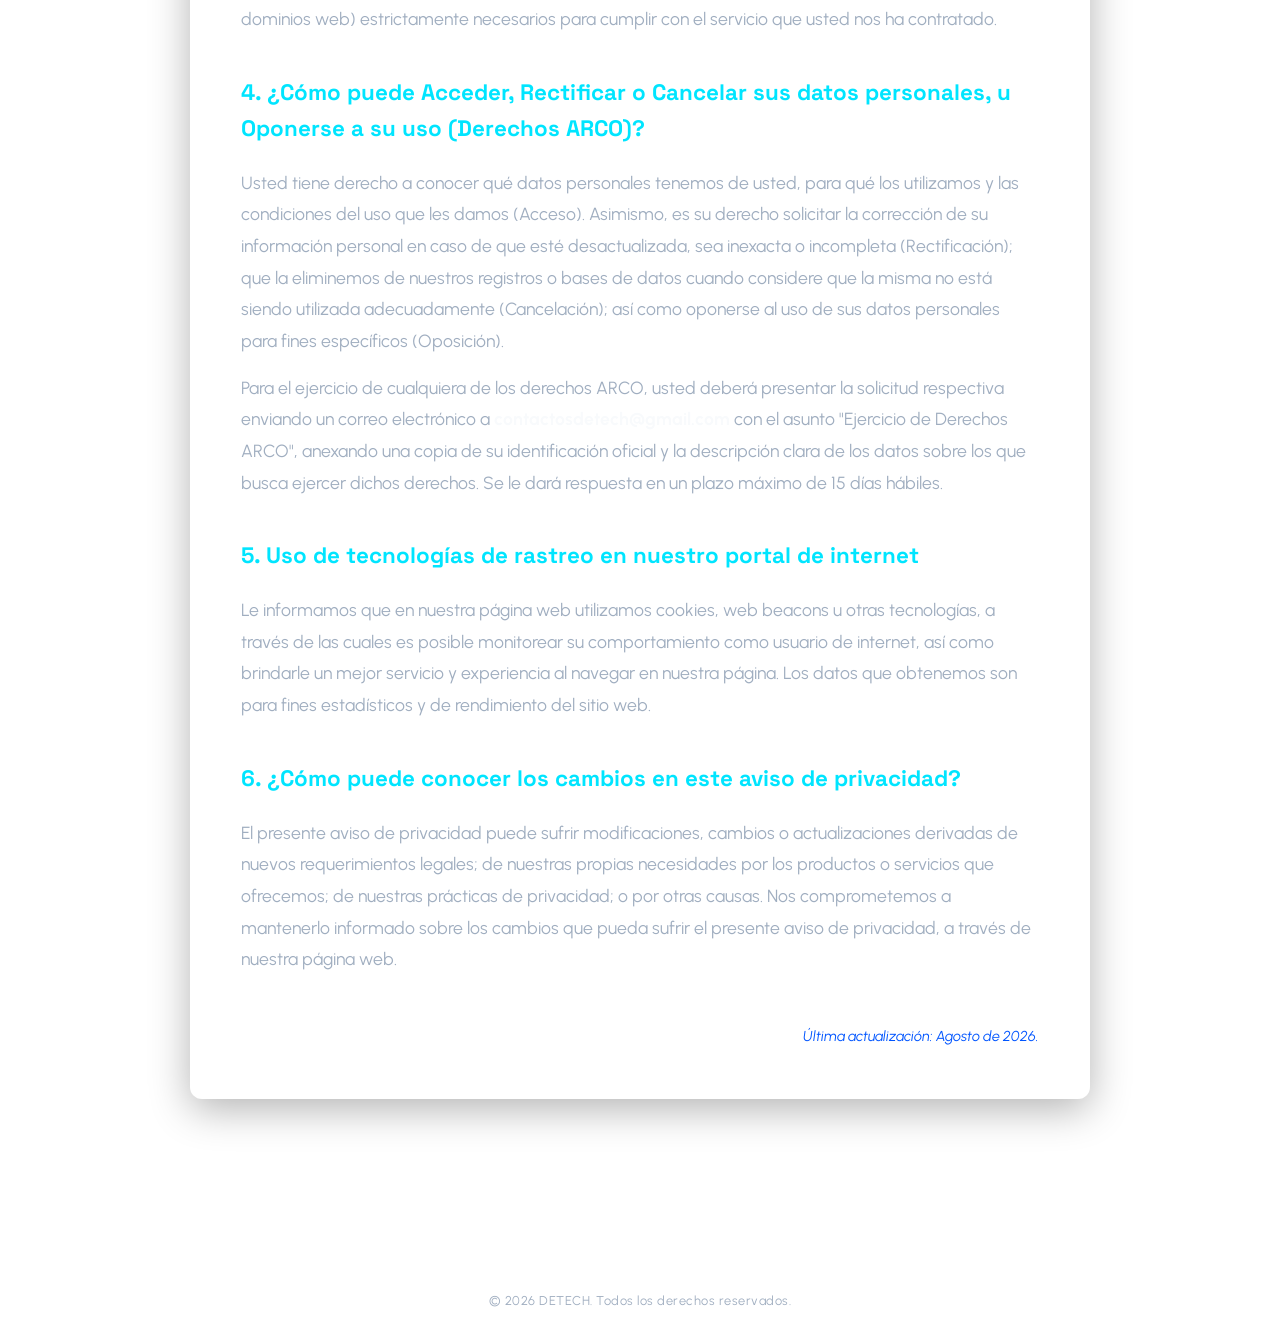
==== commit 3222b88c: "mejora mockups" ====
--- a/privacidad.html
+++ b/privacidad.html
@@ -115,7 +115,8 @@
                 </ul>
                 <p>En caso de que no desee que sus datos personales se utilicen para estos fines secundarios, puede
                     comunicarlo desde este momento enviando un correo electrónico a:
-                    <strong>contactosdetech@gmail.com</strong>.</p>
+                    <strong>contactosdetech@gmail.com</strong>.
+                </p>
 
                 <h2>2. ¿Qué datos personales utilizaremos para estos fines?</h2>
                 <p>Para llevar a cabo las finalidades descritas en el presente aviso de privacidad, utilizaremos los
--- a/style.css
+++ b/style.css
@@ -68,8 +68,7 @@
     position: absolute;
     border-radius: 50%;
     filter: blur(120px);
-    opacity: 0.5;
-    animation: orbFloat 15s infinite alternate ease-in-out;
+    animation: orbFloat 25s infinite ease-in-out;
 }
 
 .orb-1 {
@@ -78,6 +77,7 @@
     background-color: var(--brand-blue);
     top: -10%;
     left: -10%;
+    animation-duration: 16s;
 }
 
 .orb-2 {
@@ -87,6 +87,7 @@
     bottom: -5%;
     right: -5%;
     animation-delay: -5s;
+    animation-duration: 13s;
 }
 
 .orb-3 {
@@ -96,15 +97,31 @@
     top: 40%;
     left: 30%;
     animation-delay: -10s;
+    animation-duration: 19s;
 }
 
 @keyframes orbFloat {
     0% {
         transform: translate(0, 0) scale(1);
+        opacity: 0.35;
+    }
+
+    25% {
+        opacity: 0.85;
+    }
+
+    50% {
+        transform: translate(15%, 15%) scale(1.15);
+        opacity: 0.45;
+    }
+
+    75% {
+        opacity: 0.95;
     }
 
     100% {
-        transform: translate(15%, 15%) scale(1.1);
+        transform: translate(0, 0) scale(1);
+        opacity: 0.35;
     }
 }
 
@@ -167,7 +184,7 @@
 }
 
 /* =========================================
-   NAVEGACIÓN (Ajustado para mayor tamaño)
+   NAVEGACIÓN
    ========================================= */
 header {
     position: fixed;
@@ -649,6 +666,97 @@
     letter-spacing: 1px;
 }
 
+
+/* =========================================
+   NUESTRO PROCESO (2x2 CORPORATIVO Y RESPONSIVO)
+   ========================================= */
+.process-grid {
+    display: grid;
+    grid-template-columns: repeat(2, 1fr);
+    gap: clamp(15px, 3vw, 30px);
+    position: relative;
+    margin-top: 40px;
+    align-items: stretch;
+}
+
+.process-step {
+    padding: clamp(20px, 4vw, 45px) clamp(15px, 3vw, 35px);
+    text-align: center;
+    position: relative;
+    z-index: 1;
+    transition: transform 0.4s var(--ease-out-expo), border-color 0.4s, box-shadow 0.4s;
+    overflow: hidden;
+    min-height: clamp(240px, 35vw, 380px);
+    display: flex;
+    flex-direction: column;
+    justify-content: center;
+    align-items: center;
+}
+
+.process-step:hover {
+    transform: translateY(-8px);
+    border-color: var(--brand-cyan);
+    box-shadow: 0 15px 35px rgba(0, 229, 255, 0.15);
+}
+
+.step-icon {
+    width: clamp(45px, 7vw, 75px);
+    height: clamp(45px, 7vw, 75px);
+    margin: 0 auto clamp(15px, 3vw, 25px) auto;
+    background: rgba(1, 3, 8, 0.9);
+    border: 1px solid rgba(0, 229, 255, 0.3);
+    border-radius: 50%;
+    display: flex;
+    align-items: center;
+    justify-content: center;
+    color: var(--brand-cyan);
+    box-shadow: 0 0 15px rgba(0, 229, 255, 0.1);
+    position: relative;
+    z-index: 2;
+    transition: all 0.4s ease;
+    padding: clamp(10px, 2vw, 18px);
+}
+
+.process-step:hover .step-icon {
+    background: rgba(0, 229, 255, 0.15);
+    box-shadow: 0 0 25px rgba(0, 229, 255, 0.4);
+    transform: scale(1.15);
+}
+
+.step-number {
+    position: absolute;
+    top: -15px;
+    right: -10px;
+    font-family: var(--font-code);
+    font-size: clamp(3.5rem, 8vw, 6rem);
+    font-weight: 800;
+    color: rgba(255, 255, 255, 0.02);
+    z-index: 0;
+    transition: color 0.4s ease;
+    user-select: none;
+    line-height: 1;
+}
+
+.process-step:hover .step-number {
+    color: rgba(0, 229, 255, 0.05);
+}
+
+.process-step h3 {
+    font-size: clamp(0.95rem, 2vw, 1.4rem);
+    margin-bottom: clamp(10px, 2vw, 15px);
+    color: #fff;
+    line-height: 1.3;
+    z-index: 2;
+}
+
+.process-step p {
+    font-size: clamp(0.75rem, 1.5vw, 1rem);
+    color: var(--text-muted);
+    line-height: 1.5;
+    z-index: 2;
+    margin: 0;
+}
+
 /* =========================================
    SERVICIOS
    ========================================= */
@@ -733,94 +841,6 @@
     color: var(--text-muted);
     line-height: 1.7;
     font-weight: 400;
-}
-
-/* =========================================
-   PROYECTOS
-   ========================================= */
-.marquee-container {
-    width: 100%;
-    overflow: hidden;
-    position: relative;
-    padding: 20px 0;
-}
-
-.marquee-container::before,
-.marquee-container::after {
-    content: '';
-    position: absolute;
-    top: 0;
-    width: 100px;
-    height: 100%;
-    z-index: 2;
-    pointer-events: none;
-}
-
-.marquee-container::before {
-    left: 0;
-    background: linear-gradient(to right, #010308, transparent);
-}
-
-.marquee-container::after {
-    right: 0;
-    background: linear-gradient(to left, #010308, transparent);
-}
-
-.marquee-track {
-    display: flex;
-    width: max-content;
-    animation: scroll-horizontal 40s linear infinite;
-}
-
-.marquee-track:hover {
-    animation-play-state: paused;
-}
-
-.project-item {
-    width: clamp(400px, 45vw, 700px);
-    aspect-ratio: 16/9;
-    margin: 0 15px;
-    border-radius: 16px;
-    position: relative;
-    display: block;
-    overflow: hidden;
-    border: 1px solid rgba(255, 255, 255, 0.1);
-}
-
-.project-item img {
-    width: 100%;
-    height: 100%;
-    object-fit: cover;
-    transition: transform 0.6s var(--ease-out-expo), filter 0.6s;
-    filter: grayscale(40%) brightness(0.7);
-}
-
-.project-glow {
-    position: absolute;
-    inset: 0;
-    box-shadow: inset 0 0 30px rgba(0, 229, 255, 0);
-    z-index: 1;
-    transition: box-shadow 0.3s, border 0.3s;
-}
-
-.project-item:hover img {
-    transform: scale(1.05);
-    filter: grayscale(0%) brightness(1.1);
-}
-
-.project-item:hover .project-glow {
-    box-shadow: inset 0 0 60px rgba(0, 229, 255, 0.5);
-    border: 2px solid rgba(0, 229, 255, 0.8);
-}
-
-@keyframes scroll-horizontal {
-    0% {
-        transform: translateX(0);
-    }
-
-    100% {
-        transform: translateX(calc(-50% - 15px));
-    }
 }
 
 /* =========================================
@@ -1060,8 +1080,165 @@
     transition-delay: 0.15s;
 }
 
+.delay-2 {
+    transition-delay: 0.3s;
+}
+
+.delay-3 {
+    transition-delay: 0.45s;
+}
+
+
 /* =========================================
-   MEDIA QUERIES
+   PROYECTOS RECIENTES (MOCKUPS SUPERPUESTOS)
+   ========================================= */
+.marquee-container {
+    width: 100%;
+    overflow: hidden;
+    position: relative;
+    padding: 30px 0;
+}
+
+.marquee-container::before,
+.marquee-container::after {
+    content: '';
+    position: absolute;
+    top: 0;
+    width: 150px;
+    height: 100%;
+    z-index: 10;
+    pointer-events: none;
+}
+
+.marquee-container::before {
+    left: 0;
+    background: linear-gradient(to right, #010308, transparent);
+}
+
+.marquee-container::after {
+    right: 0;
+    background: linear-gradient(to left, #010308, transparent);
+}
+
+.marquee-track {
+    display: flex;
+    width: max-content;
+    animation: scroll-horizontal 70s linear infinite;
+    align-items: center;
+}
+
+.marquee-track:hover {
+    animation-play-state: paused;
+}
+
+/* Modificación de tu Project Item original para albergar ambos mockups */
+.project-item.mockup-combo {
+    width: clamp(550px, 60vw, 850px);
+    margin: 0 40px;
+    border-radius: 0;
+    border: none;
+    background: transparent;
+    display: block;
+    overflow: visible;
+    cursor: pointer;
+    text-decoration: none;
+    flex-shrink: 0;
+    /* SOLUCIÓN: Evita que el carrusel aplaste los mockups */
+}
+
+/* Estructura Posicional */
+.devices-container {
+    position: relative;
+    width: 100%;
+    display: flex;
+    align-items: flex-end;
+}
+
+/* --- MOCKUP DE LA LAPTOP --- */
+.mockup-laptop {
+    position: relative;
+    width: 100%;
+    z-index: 1;
+}
+
+.mockup-laptop .device-image {
+    width: 100%;
+    display: block;
+    height: auto;
+    filter: drop-shadow(0 15px 25px rgba(0, 0, 0, 0.7));
+}
+
+.screen-content-laptop {
+    position: absolute;
+    /* Ajustes porcentuales para centrar la captura */
+    top: 7%;
+    left: 12.55%;
+    width: 75%;
+    height: 81%;
+    border-radius: 12px;
+    overflow: hidden;
+    background: #000;
+
+    /* GUÍA VISUAL PARA CALIBRAR: Cambia top/left/width/height hasta que encaje.
+       Borra esta línea de border cuando esté perfecto. */
+}
+
+.screen-content-laptop img {
+    width: 100%;
+    height: 100%;
+    object-fit: fill;
+    display: block;
+}
+
+/* --- MOCKUP DEL CELULAR --- */
+.mockup-celular {
+    position: absolute;
+    right: -10%;
+    bottom: -35px;
+    width: 35%;
+    min-width: 170px;
+    z-index: 5;
+}
+
+.mockup-celular .device-image {
+    width: 125%;
+    display: block;
+    height: auto;
+    filter: drop-shadow(-10px 10px 20px rgba(0, 0, 0, 0.8));
+}
+
+.screen-content-celular {
+    position: absolute;
+    top: 4.8%;
+    left: 36.8%;
+    width: 54.5%;
+    height: 89.5%;
+    border-radius: 20px;
+    overflow: hidden;
+    background: #000;
+}
+
+.screen-content-celular img {
+    width: 100%;
+    height: 100%;
+    object-fit: fill;
+    display: block;
+}
+
+/* EL BLOQUE DEL EFECTO AUTO-SCROLL FUE ELIMINADO POR COMPLETO */
+
+@keyframes scroll-horizontal {
+    0% {
+        transform: translateX(0);
+    }
+
+    100% {
+        transform: translateX(calc(-100%));
+    }
+}
+
+/* =========================================
+   MEDIA QUERIES GLOBALES Y RESPONSIVAS
    ========================================= */
 @media (max-width: 900px) {
     .orb-1 {
@@ -1224,6 +1401,12 @@
         border-color: rgba(0, 229, 255, 0.4) transparent transparent transparent;
         transform: none;
     }
+
+    /* Ajuste para celulares en los nuevos mockups */
+    .project-item.mockup-combo {
+        width: clamp(320px, 85vw, 500px);
+        margin: 0 20px;
+    }
 }
 
 /* FOOTER */
